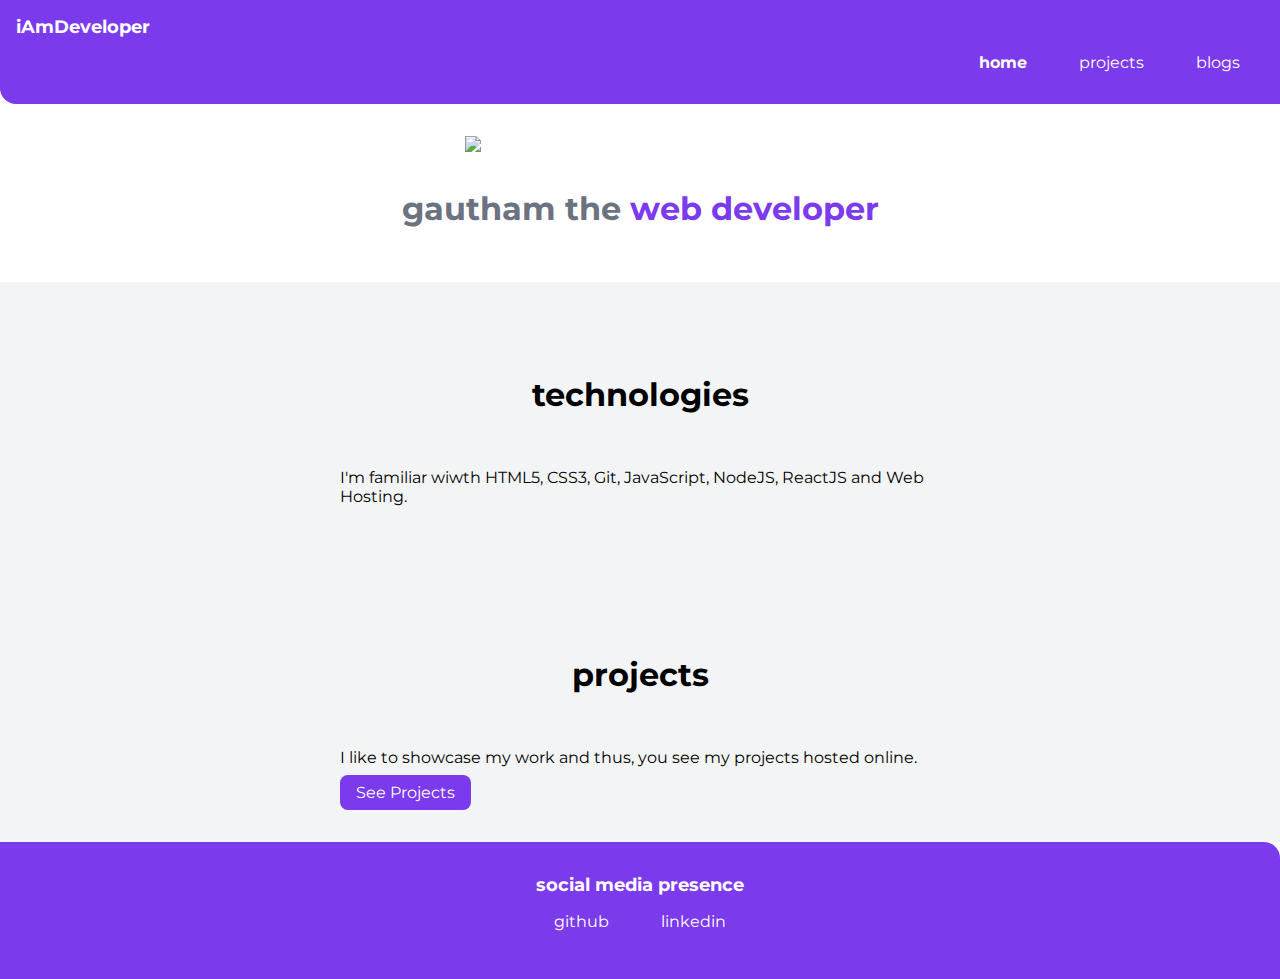
==== index.html @ 912a6221 "added projects and technologies" ====
<!DOCTYPE html>
<html lang="en">
<head>
    <meta charset="UTF-8">
    <meta http-equiv="X-UA-Compatible" content="IE=edge">
    <meta name="viewport" content="width=device-width, initial-scale=1.0">
    <title>home | gautham kamath</title>
    <link href="styles.css" rel="stylesheet"/>
</head>
<body>
    <nav class="navigation">
        <div class="nav-brand">iAmDeveloper</div>
        <ul class="list-non-bullet nav-pills">
            <li class="list-item-inline">
                <a class="link link-active" href="/">home</a>
            </li>
            <li class="list-item-inline">
                <a class="link" href="/projects.html">projects</a>
            </li>
            <li class="list-item-inline">
                <a class="link" href="/blogs.html">blogs</a>
            </li>
        </ul>
    </nav>

    <header class="hero">
        <img class="hero-img" src="images/hero.svg">
        <h1 class="hero-heading">gautham the <span class="heading-inverted">web developer</span></h1>
    </header>

    <section class="section ow">
        <div class="container container-center">
        <h1>technologies</h3>
        <p>I'm familiar wiwth HTML5, CSS3, Git, JavaScript,
            NodeJS, ReactJS and Web Hosting.</p>
        </div>
    </section>

    <section class="section ow">
        <div class="container container-center">
        <h1>projects</h3>
        <p>I like to showcase my work and thus, you
            see my projects hosted online.</p>
        <a class="link link-primary" href="projects.html">See Projects</a>
        </div>
    </section>

    <!-- <section class="section ow">
        <div class="container container-center">
        <h1>blogs</h3>
        <p>I am also working on some technical and non technical blogs.
            I like to document my journey of learning. </p>
        <a class="link link-secondary" href="/">Read Blogs</a>
        </div>
    </section> -->

    <footer class="footer">
        <div class="footer-header">social media presence</div>
        <ul class="social-links list-non-bullet">
            <li class="list-item-inline"><a class="link" href="https://github.com/gkk12">github</a></li>
            <!-- <li class="list-item-inline"><a class="link" href="/">twitter</a></li> -->
            <li class="list-item-inline"><a class="link" href="https://www.linkedin.com/in/gautham-kamath-k/">linkedin</a></li>
        </ul>
    </footer>
    
</body>
</html>
---- styles.css ----
@import url('https://fonts.googleapis.com/css2?family=Montserrat:wght@400;700&display=swap');

:root {
    --primary-color: #7C3AED;
    --dark-gray: #6B7280;
    --off-white: #F3F4F6;
}

body {
    font-family: 'Montserrat', sans-serif;
    margin: 0px;
}

hr {
    margin: 2rem 0rem;
}

/** spaces **/
.margin-md {
    margin: 2rem;
}

/** container **/
.container {
    padding-left: 1rem;
    padding-right: 1rem;
}

.container-center {
    max-width: 600px;
    margin: auto;
    padding: 0.5rem;
}

.link {
    text-decoration: none;
    padding: 0.5rem 1rem;
    margin-top: 1rem;
}

/** links **/
.link-primary {
    background-color: var(--primary-color);
    border-radius: 0.5rem;
    color: white;
}

.link-secondary {
    color: var(--primary-color);
    border-radius: 0.5rem;
    border: 1px solid var(--primary-color);
}

/** lists **/

.list-non-bullet {
    list-style: none;
}

.list-item-inline {
    display: inline;
    padding: 0rem 0.5rem;
}

.navigation {
    background-color: var(--primary-color);
    color: white;
    padding: 1rem;
    border-bottom-left-radius: 1rem;
}

.navigation .nav-brand {
    font-weight: bold;
    font-size: 1.1rem;
}

.navigation .link {
    color: white;
}

.navigation .nav-pills {
    text-align: right;
}

.navigation .link-active {
    font-weight: bold;
}

.hero {
    padding: 2rem;
}

.hero .hero-img {
    max-width: 350px;
    display: block;
    margin: auto;
}

.hero .hero-heading {
    padding-top: 1rem;
    color: var(--dark-gray);
    text-align: center;
}

.hero .hero-heading .heading-inverted {
    color: var(--primary-color);
}

/** sections **/

.section {
    padding: 2rem;
}

.section h1 {
    text-align: center;
    padding: 2rem;
}

.ow {
    background-color: var(--off-white);
} 

.footer {
    background-color: var(--primary-color);
    padding: 2rem 0rem;
    text-align: center;
    color: white;
    border-top-right-radius: 1rem;
}

.footer .link {
    color: white; 
}

.footer .footer-header {
    font-weight: bold;
    font-size: large;
}

.footer ul {
    padding-inline-start: 0px;
}
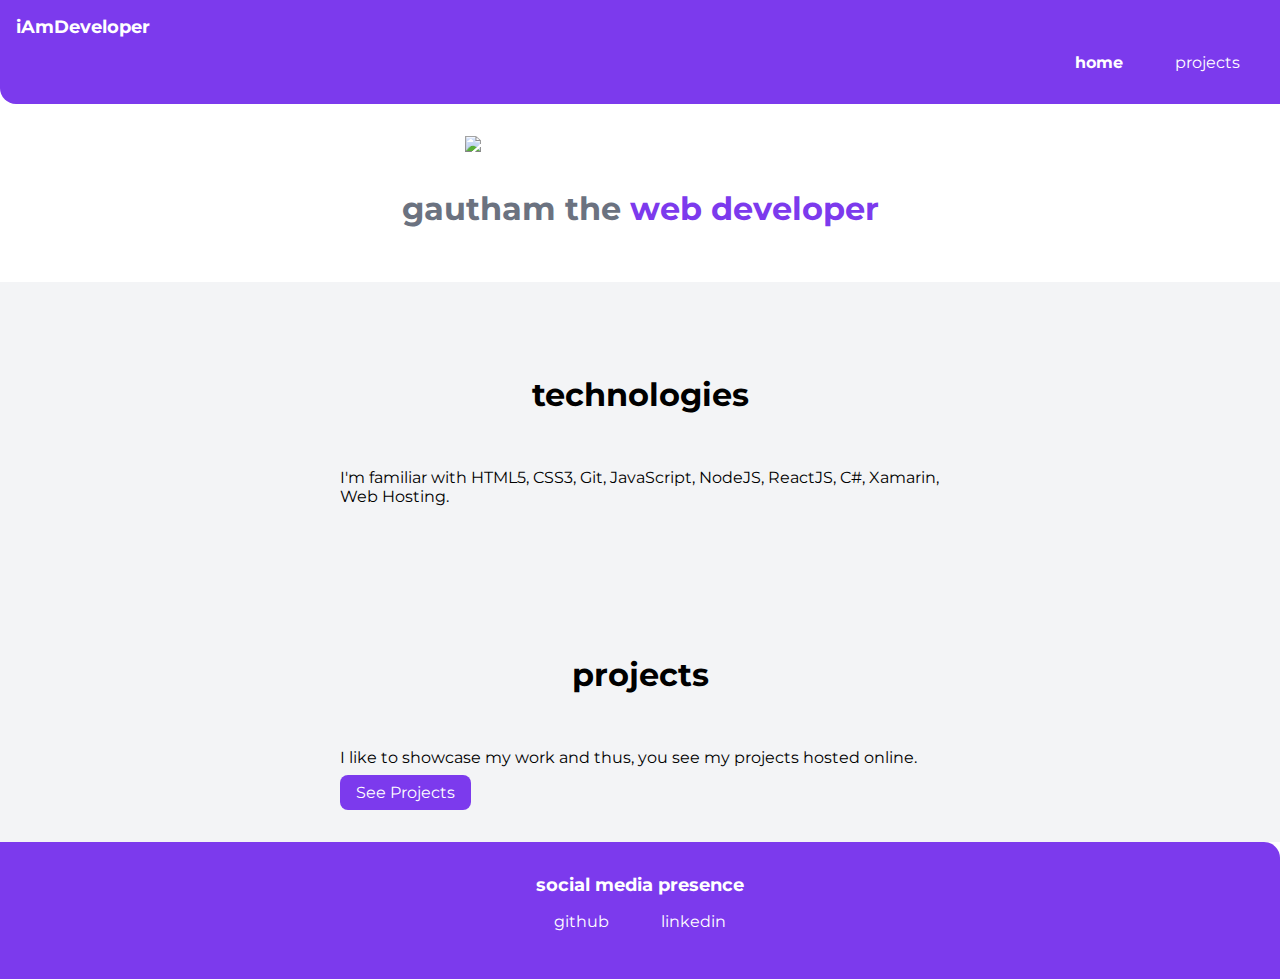
==== commit b42c759f: "removed blogs" ====
--- a/index.html
+++ b/index.html
@@ -17,9 +17,9 @@
             <li class="list-item-inline">
                 <a class="link" href="/projects.html">projects</a>
             </li>
-            <li class="list-item-inline">
+            <!-- <li class="list-item-inline">
                 <a class="link" href="/blogs.html">blogs</a>
-            </li>
+            </li> -->
         </ul>
     </nav>
 
@@ -31,8 +31,8 @@
     <section class="section ow">
         <div class="container container-center">
         <h1>technologies</h3>
-        <p>I'm familiar wiwth HTML5, CSS3, Git, JavaScript,
-            NodeJS, ReactJS and Web Hosting.</p>
+        <p>I'm familiar with HTML5, CSS3, Git, JavaScript,
+            NodeJS, ReactJS, C#, Xamarin, Web Hosting.</p>
         </div>
     </section>
 
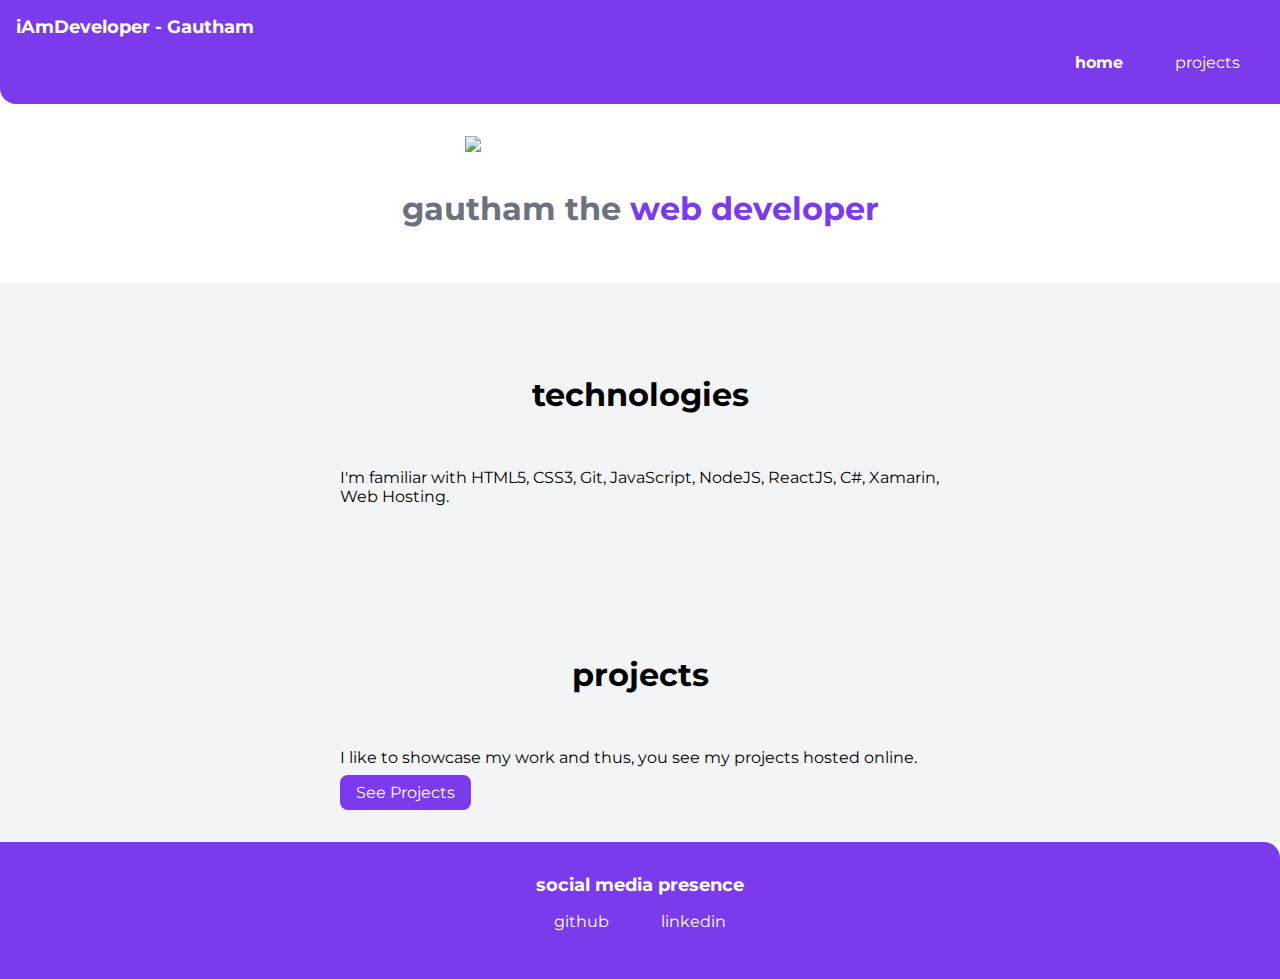
==== commit 77297e88: "added a new project" ====
--- a/index.html
+++ b/index.html
@@ -9,7 +9,7 @@
 </head>
 <body>
     <nav class="navigation">
-        <div class="nav-brand">iAmDeveloper</div>
+        <div class="nav-brand">iAmDeveloper - Gautham</div>
         <ul class="list-non-bullet nav-pills">
             <li class="list-item-inline">
                 <a class="link link-active" href="/">home</a>
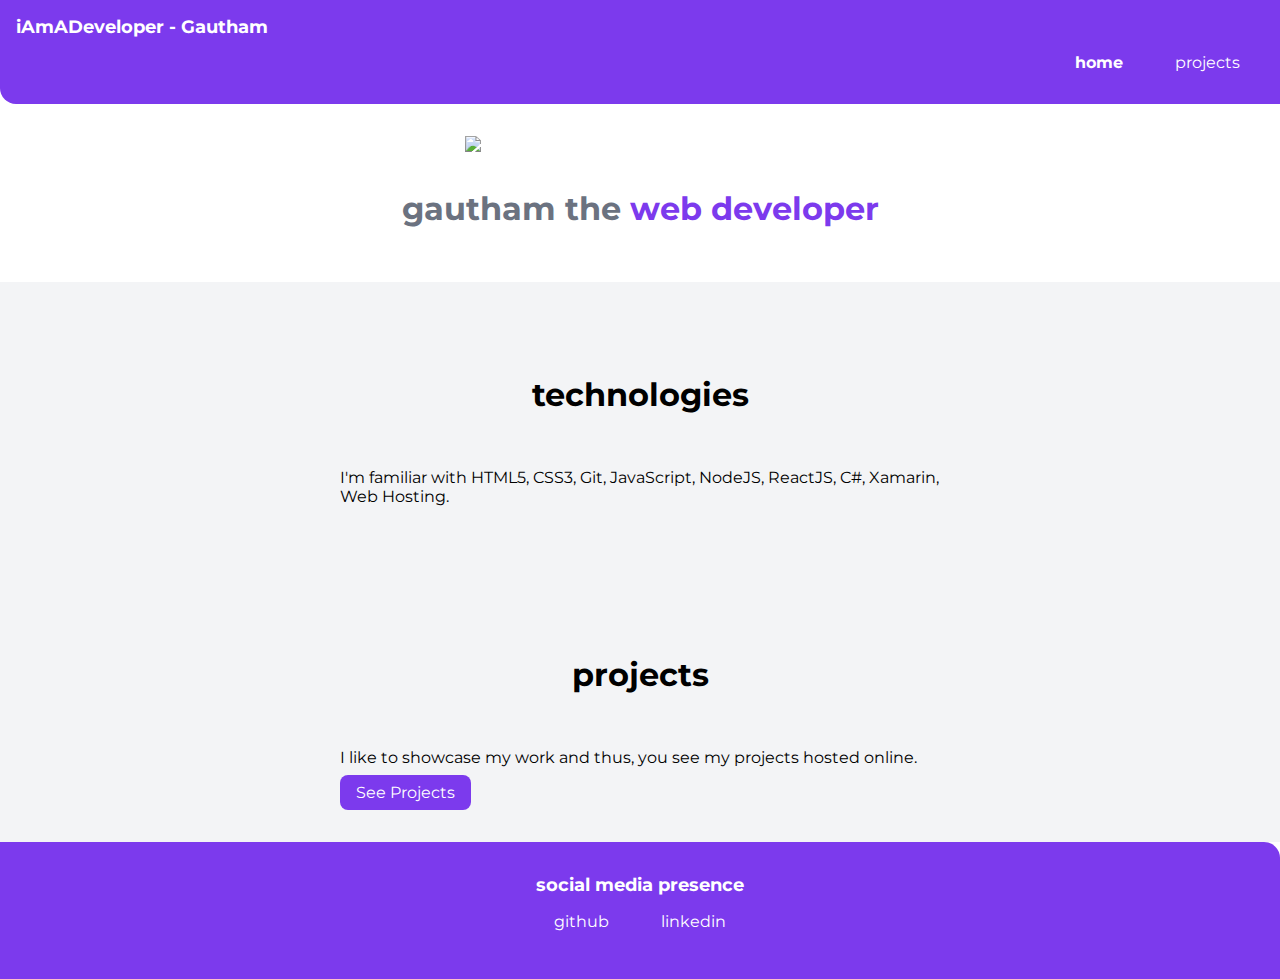
==== commit 73e1c905: "edited texts" ====
--- a/index.html
+++ b/index.html
@@ -9,7 +9,7 @@
 </head>
 <body>
     <nav class="navigation">
-        <div class="nav-brand">iAmDeveloper - Gautham</div>
+        <div class="nav-brand">iAmADeveloper - Gautham</div>
         <ul class="list-non-bullet nav-pills">
             <li class="list-item-inline">
                 <a class="link link-active" href="/">home</a>
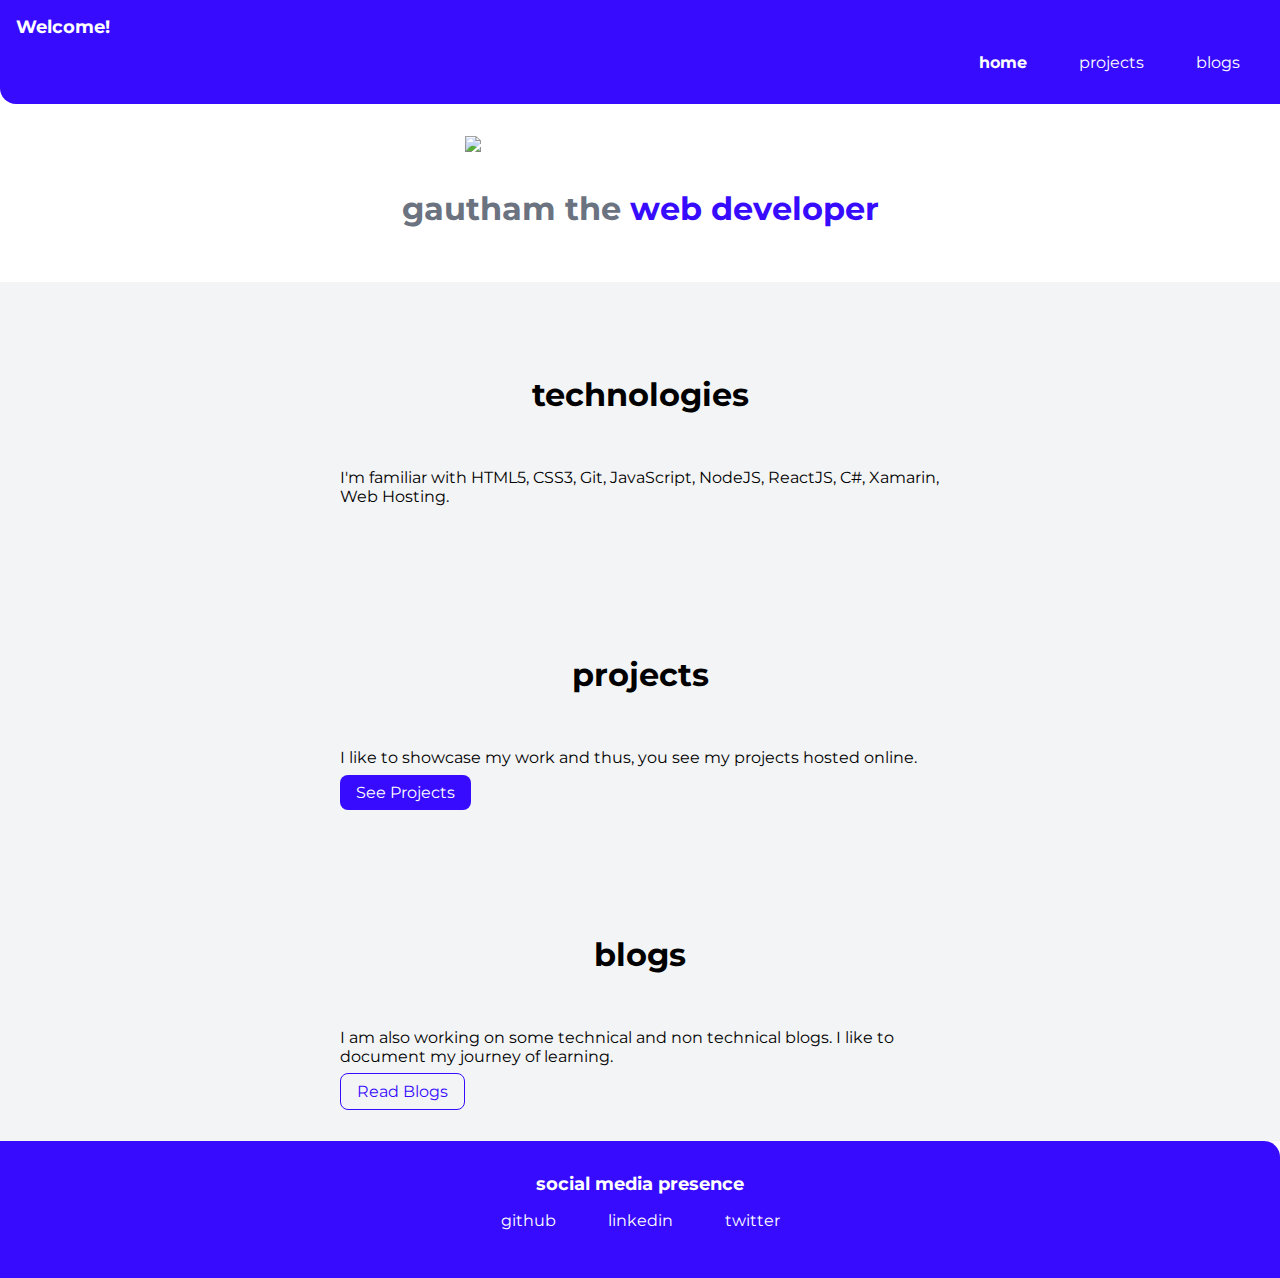
==== commit 430df172: "updated markFive - dummy blogs" ====
--- a/index.html
+++ b/index.html
@@ -9,17 +9,17 @@
 </head>
 <body>
     <nav class="navigation">
-        <div class="nav-brand">iAmADeveloper - Gautham</div>
+        <div class="nav-brand">Welcome!</div>
         <ul class="list-non-bullet nav-pills">
             <li class="list-item-inline">
-                <a class="link link-active" href="/">home</a>
+                <a class="link link-active" href="index.html">home</a>
             </li>
             <li class="list-item-inline">
-                <a class="link" href="/projects.html">projects</a>
+                <a class="link" href="projects.html">projects</a>
             </li>
-            <!-- <li class="list-item-inline">
+            <li class="list-item-inline">
                 <a class="link" href="/blogs.html">blogs</a>
-            </li> -->
+            </li>
         </ul>
     </nav>
 
@@ -38,21 +38,21 @@
 
     <section class="section ow">
         <div class="container container-center">
-        <h1>projects</h3>
+        <h1>projects</h1>
         <p>I like to showcase my work and thus, you
             see my projects hosted online.</p>
         <a class="link link-primary" href="projects.html">See Projects</a>
         </div>
     </section>
 
-    <!-- <section class="section ow">
+    <section class="section ow">
         <div class="container container-center">
         <h1>blogs</h3>
         <p>I am also working on some technical and non technical blogs.
             I like to document my journey of learning. </p>
         <a class="link link-secondary" href="/">Read Blogs</a>
         </div>
-    </section> -->
+    </section>
 
     <footer class="footer">
         <div class="footer-header">social media presence</div>
@@ -60,6 +60,7 @@
             <li class="list-item-inline"><a class="link" href="https://github.com/gkk12">github</a></li>
             <!-- <li class="list-item-inline"><a class="link" href="/">twitter</a></li> -->
             <li class="list-item-inline"><a class="link" href="https://www.linkedin.com/in/gautham-kamath-k/">linkedin</a></li>
+            <li class="list-item-inline"><a class="link" href="https://twitter.com/GauthamKamathK">twitter</a></li>
         </ul>
     </footer>
     
--- a/styles.css
+++ b/styles.css
@@ -1,7 +1,7 @@
 @import url('https://fonts.googleapis.com/css2?family=Montserrat:wght@400;700&display=swap');
 
 :root {
-    --primary-color: #7C3AED;
+    --primary-color: #370cfe;
     --dark-gray: #6B7280;
     --off-white: #F3F4F6;
 }
